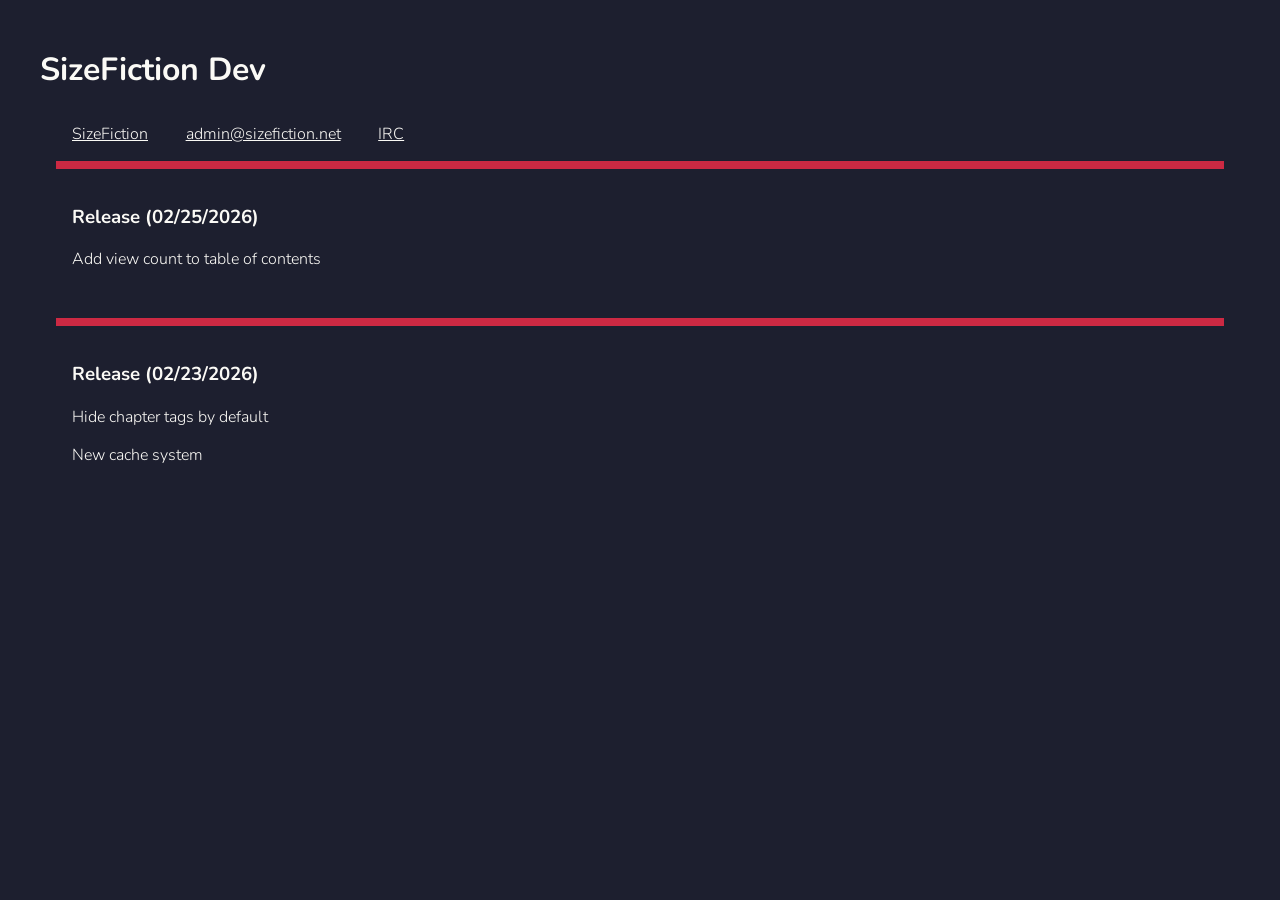
==== index.html @ 0f4e4e6e "add contact links" ====
<!DOCTYPE html>
<html>

<head>
  <meta charset="utf-8">
  <title>SizeFiction Dev</title>
  <meta name="author" content="">
  <meta name="description" content="">
  <meta name="viewport" content="width=device-width, initial-scale=1">
  <link rel="preconnect" href="https://fonts.googleapis.com">
  <link rel="preconnect" href="https://fonts.gstatic.com" crossorigin>
  <link href="https://fonts.googleapis.com/css2?family=Nunito:ital,wght@0,200..1000;1,200..1000&display=swap" rel="stylesheet">
  <link href="css/style.css" rel="stylesheet">
</head>

<body>
  <div class="container">
    <h1>SizeFiction Dev</h1>
    <div class="tag"><a href="https://sizefiction.net">SizeFiction</a></div>
    <div class="tag"><a href="mailto:admin@sizefiction.net">admin@sizefiction.net</a></div>
    <div class="tag"><a href="https://irc.sizefiction.net">IRC</a></div>
    <div class="post">
      <h3>Release (02/25/2026)</h3>
      <p>Add view count to table of contents</p>
    </div>
    <div class="post">
      <h3>Release (02/23/2026)</h3>
      <p>Hide chapter tags by default</p>
      <p>New cache system</p>
    </div>
  </div>
</body>

</html>
---- css/style.css ----
h1, h2, h3, h4 {
  margin-bottom: 1em;
}

.tag {
  margin-right: 0.1em;
  margin-left: 2em;
  display: inline-block;
}

a {
  color: #fbfaf6;
}

body {
  background: #1d1f2f;
  color: #fbfaf6;
  font-family: "Nunito", sans-serif;
  font-optical-sizing: auto;
  font-weight: 300;
  font-style: normal;
}

.container {
  max-width: 1200px;
  margin: 3em auto 3em auto;
}

.post {
  margin: 1em;
  padding: 1em;
  border-top: 8px solid #cc2943;
}
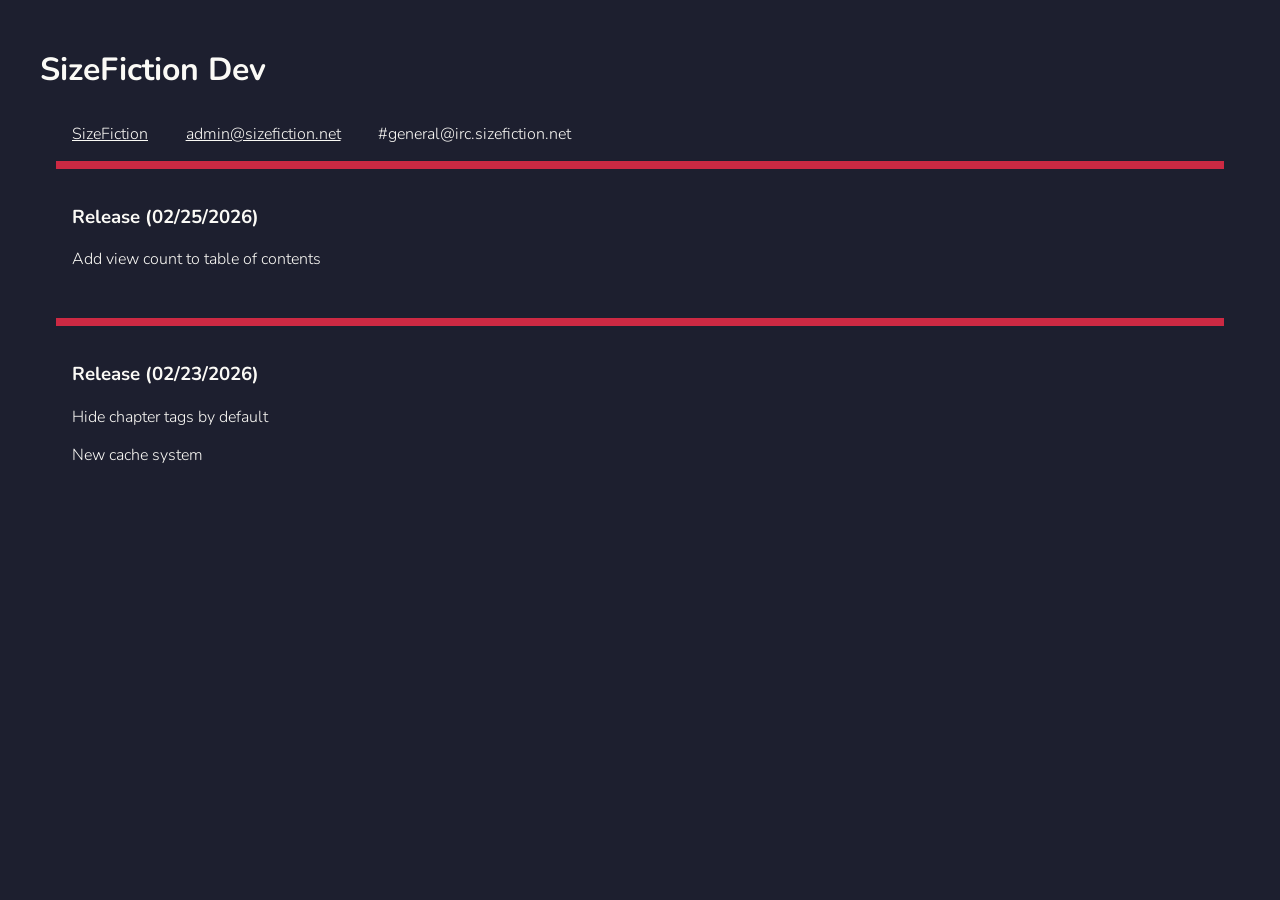
==== commit f336bd99: "put channel instead of irc link" ====
--- a/index.html
+++ b/index.html
@@ -16,9 +16,9 @@
 <body>
   <div class="container">
     <h1>SizeFiction Dev</h1>
-    <div class="tag"><a href="https://sizefiction.net">SizeFiction</a></div>
+    <div class="tag"><a href="https://sizefiction.net" target="_blank">SizeFiction</a></div>
     <div class="tag"><a href="mailto:admin@sizefiction.net">admin@sizefiction.net</a></div>
-    <div class="tag"><a href="https://irc.sizefiction.net">IRC</a></div>
+    <div class="tag">#general@irc.sizefiction.net</div>
     <div class="post">
       <h3>Release (02/25/2026)</h3>
       <p>Add view count to table of contents</p>
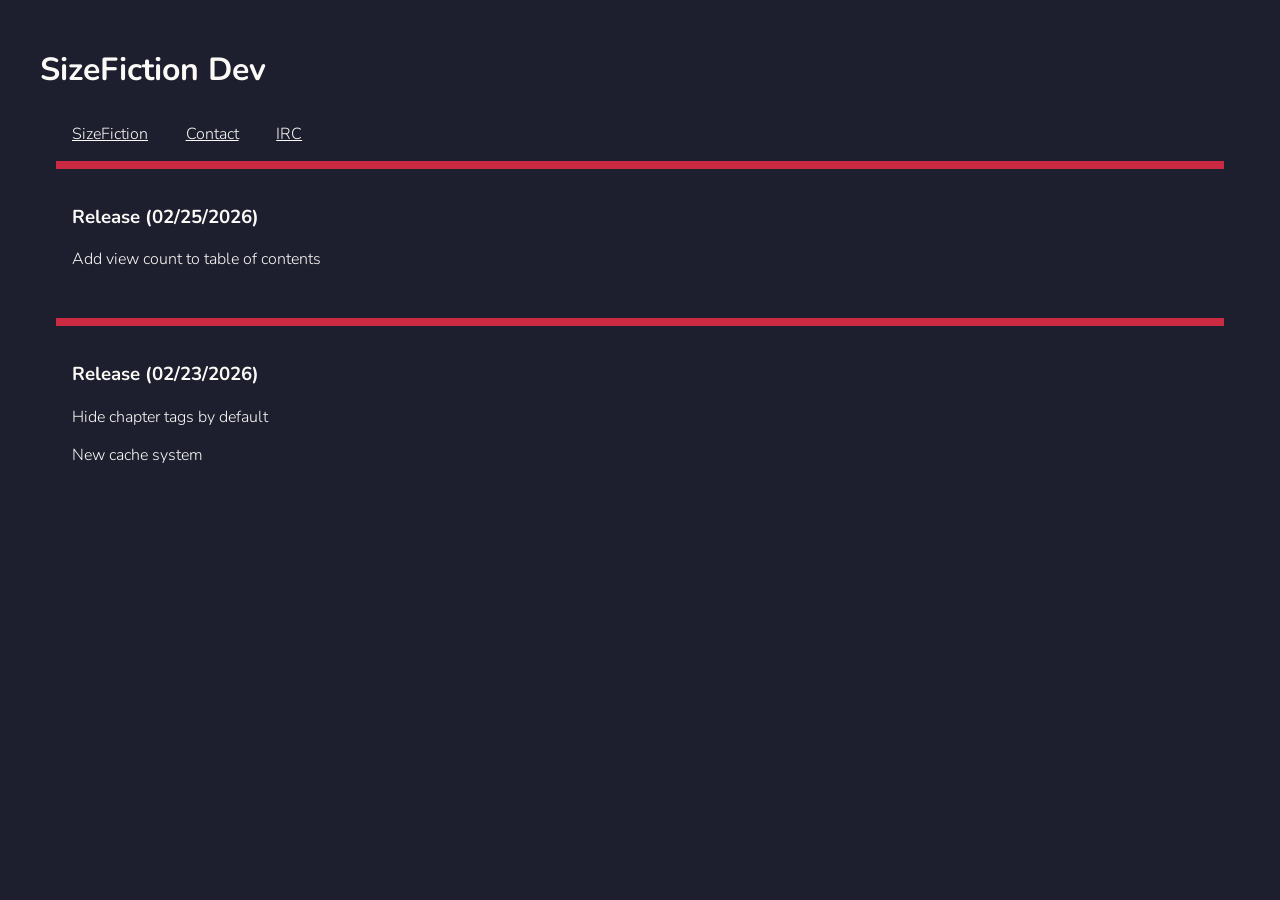
==== commit 15914dea: "send local mail" ====
--- a/index.html
+++ b/index.html
@@ -17,8 +17,8 @@
   <div class="container">
     <h1>SizeFiction Dev</h1>
     <div class="tag"><a href="https://sizefiction.net" target="_blank">SizeFiction</a></div>
-    <div class="tag"><a href="mailto:admin@sizefiction.net">admin@sizefiction.net</a></div>
-    <div class="tag">#general@irc.sizefiction.net</div>
+    <div class="tag"><a href="contact.php">Contact</a></div>
+    <div class="tag"><a href="https://irc.sizefiction.net" target="_blank">IRC</a></div>
     <div class="post">
       <h3>Release (02/25/2026)</h3>
       <p>Add view count to table of contents</p>
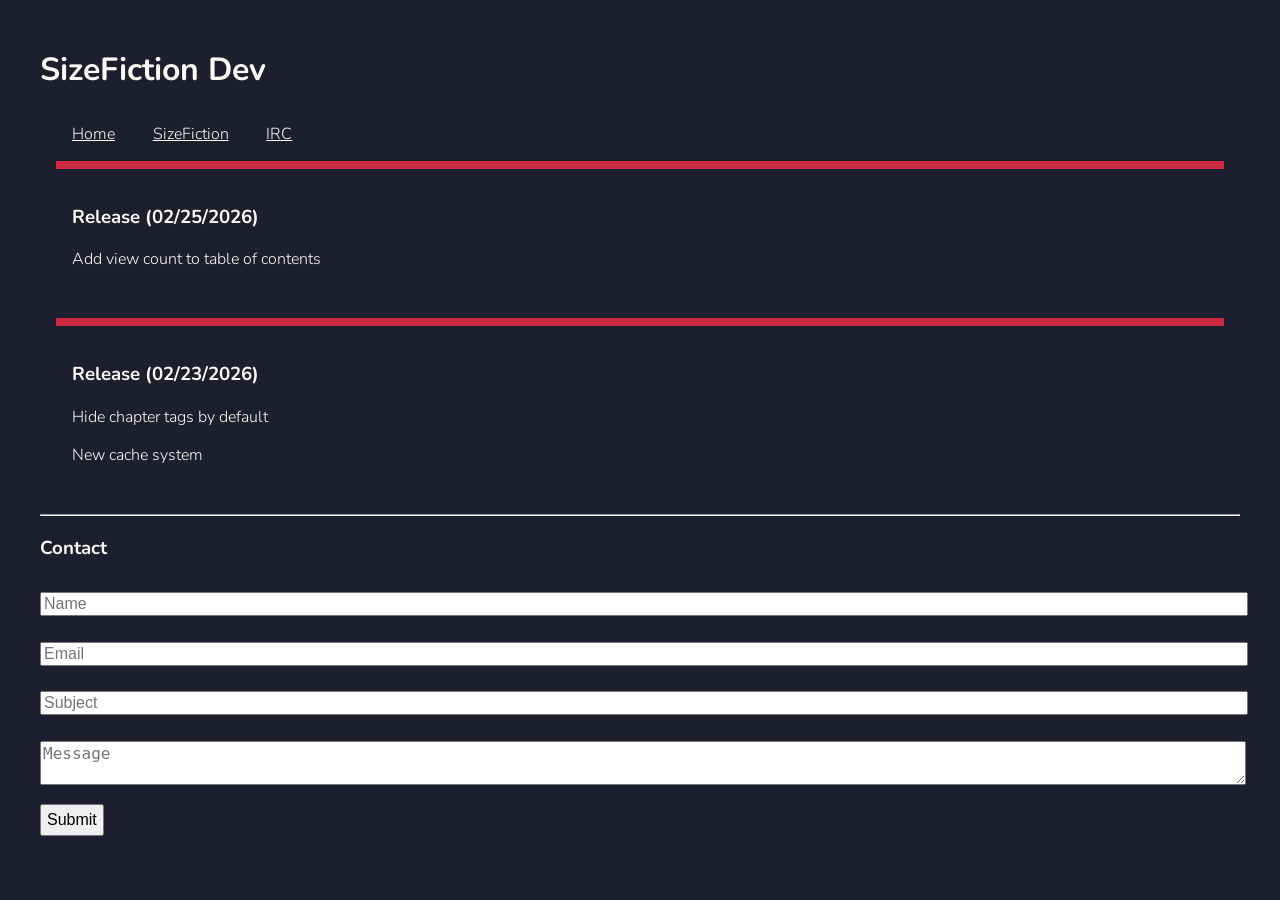
==== commit f7c5e3b2: "adjust contact form" ====
--- a/index.html
+++ b/index.html
@@ -16,8 +16,8 @@
 <body>
   <div class="container">
     <h1>SizeFiction Dev</h1>
+    <div class="tag"><a href="/" target="_blank">Home</a></div>
     <div class="tag"><a href="https://sizefiction.net" target="_blank">SizeFiction</a></div>
-    <div class="tag"><a href="contact.php">Contact</a></div>
     <div class="tag"><a href="https://irc.sizefiction.net" target="_blank">IRC</a></div>
     <div class="post">
       <h3>Release (02/25/2026)</h3>
@@ -28,6 +28,16 @@
       <p>Hide chapter tags by default</p>
       <p>New cache system</p>
     </div>
+
+    <hr>
+     <h3>Contact</h3>
+    <form action="contact.php" method="post">
+        <div><input type="text" name="name" placeholder="Name" required></div>
+        <div><input type="email" name="email" placeholder="Email" required></div>
+        <div><input type="text" name="subject" placeholder="Subject" required></div>
+        <div><textarea name="message" placeholder="Message" required></textarea></div>
+        <button type="submit" name="submit">Submit</button>
+    </form>
   </div>
 </body>
 
--- a/css/style.css
+++ b/css/style.css
@@ -1,5 +1,22 @@
 h1, h2, h3, h4 {
   margin-bottom: 1em;
+}
+
+input {
+  margin: 0.8em 0;
+  font-size: 16px;
+  width: 100%;
+}
+
+textarea {
+  font-size: 16px;
+  width: 100%;
+  margin: 0.8em 0;
+}
+
+button {
+  font-size: 16px;
+  padding: 5px;
 }
 
 .tag {
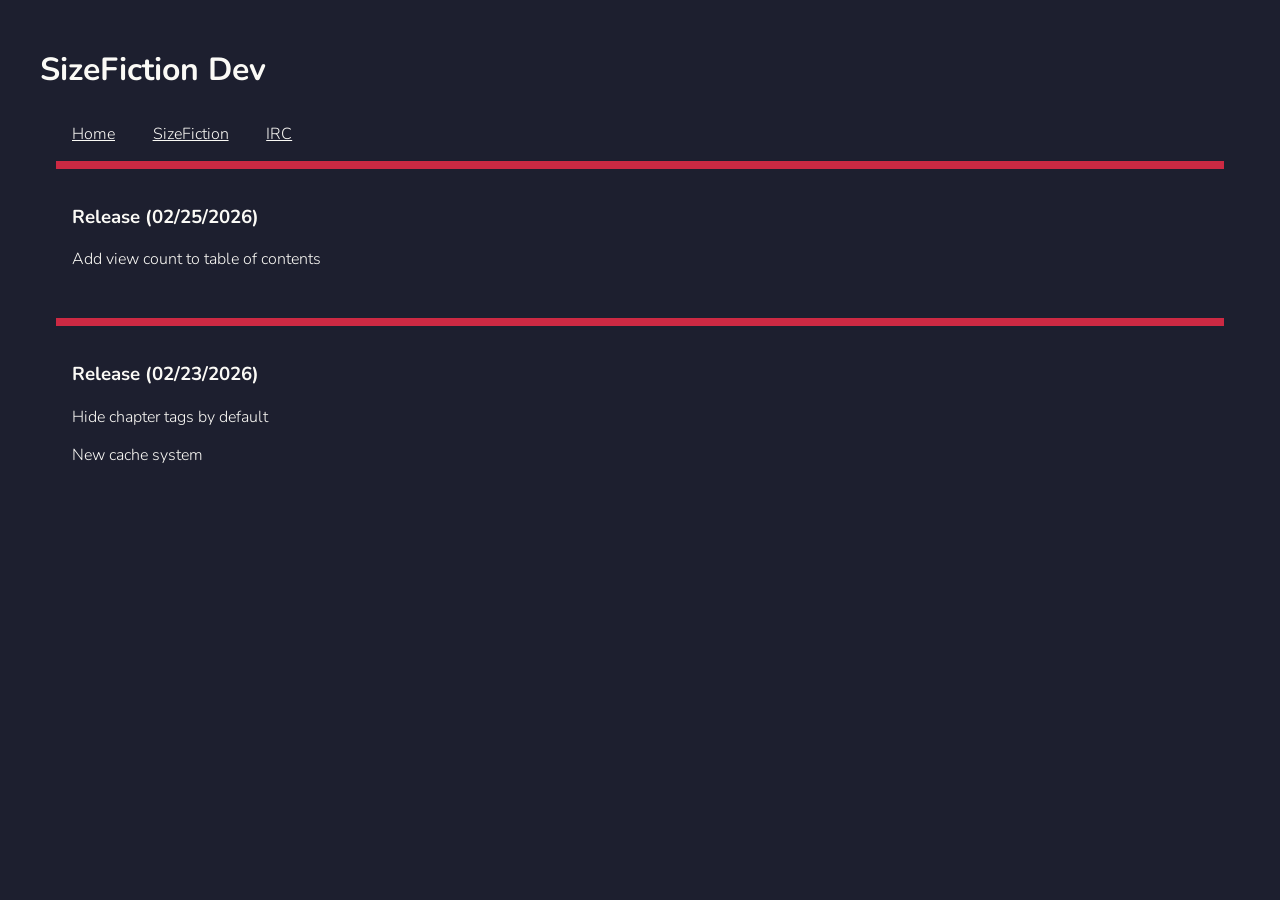
==== commit 31c12ed6: "remove contact form" ====
--- a/index.html
+++ b/index.html
@@ -10,13 +10,13 @@
   <link rel="preconnect" href="https://fonts.googleapis.com">
   <link rel="preconnect" href="https://fonts.gstatic.com" crossorigin>
   <link href="https://fonts.googleapis.com/css2?family=Nunito:ital,wght@0,200..1000;1,200..1000&display=swap" rel="stylesheet">
-  <link href="css/style.css" rel="stylesheet">
+  <link href="css/style.css?v=2" rel="stylesheet">
 </head>
 
 <body>
   <div class="container">
     <h1>SizeFiction Dev</h1>
-    <div class="tag"><a href="/" target="_blank">Home</a></div>
+    <div class="tag"><a href="/">Home</a></div>
     <div class="tag"><a href="https://sizefiction.net" target="_blank">SizeFiction</a></div>
     <div class="tag"><a href="https://irc.sizefiction.net" target="_blank">IRC</a></div>
     <div class="post">
@@ -28,16 +28,6 @@
       <p>Hide chapter tags by default</p>
       <p>New cache system</p>
     </div>
-
-    <hr>
-     <h3>Contact</h3>
-    <form action="contact.php" method="post">
-        <div><input type="text" name="name" placeholder="Name" required></div>
-        <div><input type="email" name="email" placeholder="Email" required></div>
-        <div><input type="text" name="subject" placeholder="Subject" required></div>
-        <div><textarea name="message" placeholder="Message" required></textarea></div>
-        <button type="submit" name="submit">Submit</button>
-    </form>
   </div>
 </body>
 
